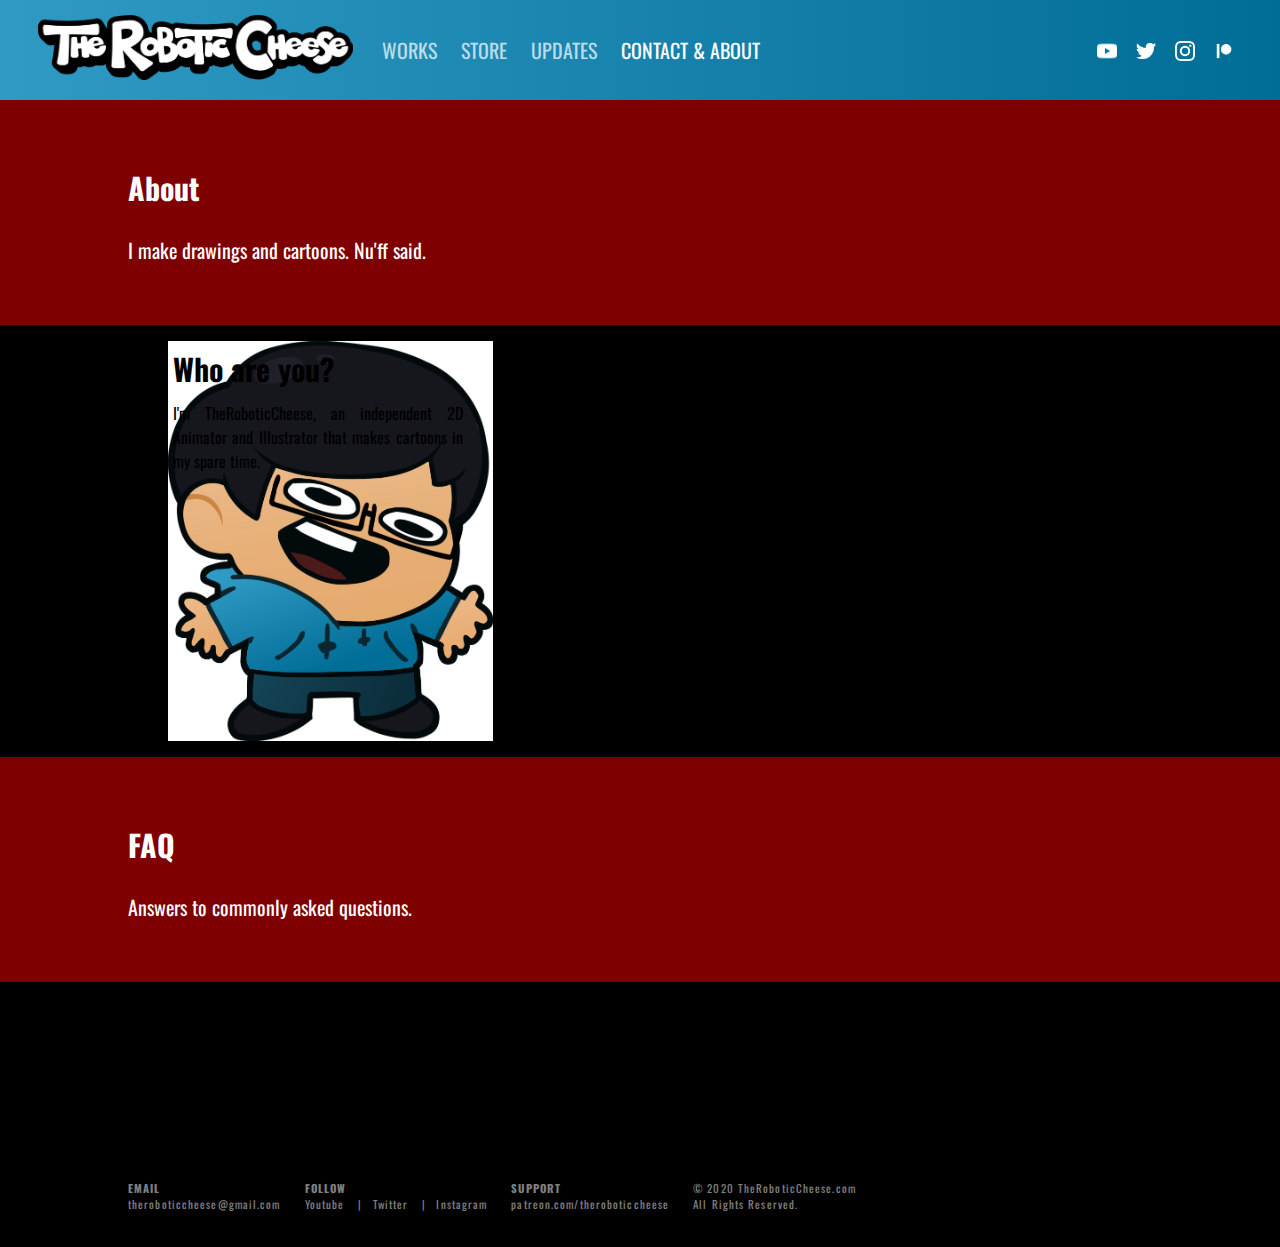
==== about.html @ b4323259 "Add files via upload" ====
<!doctype html>
<html>

	<head>
		<title>TheRoboticCheese | About</title>
        <link href= "main.css" rel="stylesheet"type="text/css" />
        <link href="https://fonts.googleapis.com/css2?family=Oswald&display=swap" rel="stylesheet">
        <link rel= "shortcut icon" type ="image/png" href="logoIcon.png">
	</head>

	<body>
    	<header>
            <nav>
                <ul>
                    <li class="logo"><a href="index.html" class="selected">TheRoboticCheese Logo</a></li>
                    <li ><a href="works.html" >Works</a></li>
                    <li ><a href="store.html" >Store</a></li>
                    <li ><a href="updates.html" >Updates</a></li>
                    <li ><a href="about.html" class="selected">Contact & About</a></li>
                </ul>
                
                <ul class="social_icons">
                    <li class="icon youtube"><a href="https://www.youtube.com/user/TheRoboticCheese">Youtube</a></li>
                    <li class="icon twitter"><a href="https://twitter.com/TheRoboCheese">Twitter</a></li>
                    <li class="icon instagram"><a href="https://www.instagram.com/theroboticcheese/">Instagram</a></li>
                    <li class="icon patreon"><a href ="https://www.patreon.com/theroboticcheese">Patreon</a></li>
                </ul>              
            </nav>
        </header>

		<div class="page_header">
            <h2>About</h2>
            <p>I make drawings and cartoons. Nu'ff said.</p>

            <div class="video-container">
                <div class="color-overlay"></div>
                <video autoplay loop muted>
                    <source src="video.mp4" type="video/mp4">
                </video>
            </div>

        </div>

        <div>
            <ul>
                <li class="about_photo">
                    <div class= "description">
                        <h1>Who are you?</h1>
                        <p>I'm TheRoboticCheese, an independent 2D Animator and Illustrator that makes cartoons in my spare time.</p>
                    </div>
                </li>
            </ul>
        </div>

        <div class="page_header">
            <h2>FAQ</h2>
            <p>Answers to commonly asked questions.</p>

            <div class="video-container">
                <div class="color-overlay"></div>
                <video autoplay loop muted>
                    <source src="video.mp4" type="video/mp4">
                </video>
            </div>

        </div>


        <div class="footeralign">
            <h1>What software do you use?</h1>
            <p>I use Adobe CS6 for all my projects. </p>
        </div>

        
        <footer>
            <ul class="footeralign">
                <li class= "group">
                    EMAIL
                    <ul>
                        <a>theroboticcheese@gmail.com</a>
                    </ul>
                </li>
                <li class= "group">
                    FOLLOW
                    <ul class="linkul">
                        <li class= "link"><a href="https://www.youtube.com/user/TheRoboticCheese">Youtube</a></li>
                        <li class= "link"><a href="https://twitter.com/TheRoboCheese">Twitter</a></li>
                        <li class= "link"><a href="https://www.instagram.com/theroboticcheese/">Instagram</a></li>
                    </ul>
                </li>
                <li class= "group">
                    SUPPORT
                    <ul>
                        <li><a href ="https://www.patreon.com/theroboticcheese">patreon.com/theroboticcheese</a></li>
                    </ul>
                </li>
                <li class= "group">
                    <a>&copy; 2020 TheRoboticCheese.com</a>
                    <ul>
                        <li><a>All Rights Reserved.</a></li>
                    </ul>

                </li>
            </ul>
        </footer>
	</body>

</html>
---- main.css ----
body{

	margin: 0;
	padding: 0;
	background: white;
	
	background-color: black;
	font-family: 'Oswald', Arial, Helvetica, sans-serif;
	overflow-x: hidden;
}

.about_photo{
	margin: 0 10vw;
	position: relative;
	background-image: url("trc_photo.png");
	background-size: 325px;
	width: 325px;
	height: 400px;
	background-color: white;
}


.bg_image{
	top: -15vw;
	left: 0;
	position: absolute;
	background-color: black;
	width: 100%;
	height: 100vh;
	
	background-size: 100%;
	background-repeat: no-repeat;
}

.page_header{
	padding: 40px 10vw;
	margin: 0;
	display: block;
	font-size: 20px;
	color: white;

	background-color: red;
	overflow: hidden;
	position: relative;
}

.page_header h2, p{
	display: block;
	position: relative;
	z-index: 2;

}


.video-container{
	position: absolute;
	top: 0;
	width: 100vw;
	left: 0;
}

.color-overlay{
	z-index: 1;
	top: 0;
	left: 0;
	position: absolute;
	background-color: black;
	width: 100%;
	height: 100vh;
	opacity: 0.5;
}
/* HEADER */

@media screen and (max-width: 1000px){
	body{
		background-color: red;
	}

}

header{
	/*
	position: sticky;
	z-index:100;*/
	width: 100%;
	height:100px;
	top: 0;

	margin: 0;
	padding: 0;

	background-image: linear-gradient( to right, #2F9AC4, #006D96);
	color: white;
		
}

header nav{
	top: 0;
	height: 100px;
	width: 100%;
	padding: 0;
	margin:0;


	display: inline-block;
	position: relative;
	list-style: none;

	/*background-color: red;*/

}

header ul{
	top: 15px;
	margin: 0 0 0 3vw;
	padding: 0;



	display: inline-block;
	list-style: none;
	position: relative;

	/*background-color: pink;*/
}

 header li{

	top: 0;
	margin: 20px 10px;
	padding: 0 ;

	display: inline-block;
	position: relative;

	/*background-color: purple;*/
}

header a{

	opacity: 0.7;

	margin: 0;

	display: inline-block;
	position: relative;

	text-decoration: none;
	transition: 150ms;
	font-size: 20px;
	
	/*font-family: 'Oswald';*/
	text-transform: Uppercase;
	/*letter-spacing: .1em;*/

	color: white;
	/*background-color: orange;*/
}

header ul:hover a{
	opacity: 0.7;
}

header li a:hover{
	opacity: 1;
}

.selected{
	opacity: 1;
}

header ul:hover .logo a{
	opacity: 1;
}

.social_icons{
	float: right;
	margin: 0 3vw 0 0;

}

header .logo{
	vertical-align: top;
	margin: 0;
	padding: 0 15px 0 0;
	width: 315px;
	height: 70px;
}



header .logo a{
	opacity: 1;
	padding: 0;
	margin: 0;

	display: block;

	background-image: url("logo.png");
	
	background-repeat: no-repeat;
	position: absolute;

	
	background-size: 315px;
	width: 315px;
	height: 70px;
	text-indent: -5000px;
	/*background-color: green;*/
}


header .icon{
	margin: 11px 0;
	padding: 15px 7.5px;
	width: 20px;
	height: 20px;
}


header .icon a{

	display: block;

	opacity: 1;

	background-repeat: no-repeat;
	position: absolute;

	background-size: 20px;
	width: 20px;
	height: 20px;


	text-indent: -5000px;
}

 .youtube a{
	background-image: url("yt_icon_mono_dark_Fit.png");

}

.twitter a{
	background-image: url("Twitter_icononly_white.png");

}

.instagram a{
	background-image: url("instagram_white.png");

}

.patreon a{
	background-image: url("Patreon_Mark_White.png");

}

/* FOOTER */

footer{
	/*top: 100%;*/
	display: block;
	position: absolute;
	width: 100vw;
	margin: 0;
	padding: 0;
	overflow: hidden;
	background: black;
	color: white;
}

footer ul{
	margin: 0;
	padding: 0;

	display: block;
	list-style: none;
	position: relative;
}

footer li {

	display: block;
	position: relative;

	text-decoration: none;
	transition: 150ms;
	font-size: 11px;
	font-weight: bold;
	letter-spacing: .1em;

	color: white;

}

footer a{
	text-decoration: none;
	color: white;
	font-weight: normal;

}

footer .group, .link {
	margin: 10px 20px 10px 0;
	padding: 0px;

}

.group {
	opacity: 0.5;
	position: relative;
	display: inline-block;
	/*background-color: green;*/
}

.link {
	margin: 0;
	position: relative;
	display: inline-block;
	/*background-color: blue;*/
}

.link + .link ::before {
	content: "|";
	padding: 0 10px;
}

.footeralign{
	padding: 25px 0;
	margin: 0 10vw;
}


/* STORE */

.ecwid div, .ecwid span, .ecwid a, .ecwid p {
    color: #ffffff !important;
}

/* MISC. */

.section {
	padding: 0;
	display: flex;
	align-items: center;
	justify-content: center;
	overflow: hidden;
	width: 100%;
	height: 35vw;
	position: relative;
}

video {
	margin: 0;
	padding: 0;
	display: flex;
	width: 100%;
	position: relative;
}

.videos{
	padding:60px;
	margin: 0;
	background-color:green;
}

/*
div{

	margin: 0;
	padding: 0;	
	display: inline-block;
	position: relative;
	color: white;
	background-color: purple;

}

div ul{
	display: inline-block;
	margin: 0;
	padding: 0;
	list-style: none;
	text-decoration: none;
	width: 100vw;
	height: 100%;


	background-color: red;
} */



.video_icon1{
	background-image: url("20-08-27_U&K_snapshot.png");
}

.video_icon2{
	background-image: url("supermega.png");
}

.video_icon3{
	background-image: url("gamegrumps.png");
}

.works {
	overflow: hidden;
	margin: 0;
	padding: 0;
	width: 100vw;
	display: inline-block;
	position: relative;
	/*background-color: red; */
}

.works ul{
	padding: 0;
	display: inline-block;
	position: relative;
	margin: 0 10vw;
	/*background-color: green; */
}

.works ul li{
	margin:  50px 0;
	padding: 0;
	width: 40vw;
	height: 22.5vw;
	display: block;
	position: relative;
	background-size: 40vw;
	background-color: blue; 
}

.description{
	width: 300px;
	height: 28vw;
	left: 105%;
	overflow: hidden;
	/*background-color: red;*/
	transition: 150ms;
}

.description p, h1{
	padding: 5px;
	margin:0;
}
.description p{
	text-align: justify;
	text-justify: inter-character;	
}

.description h1{
	font-size: 30px;
}

.works_link{
	display: block;
	position: absolute;
	background-color: white;
	opacity: 0;
	width: 100%;
	height: 100%;
	transition: 150ms;
}

.works_link a{
	opacity: 0;
	display: block;
	width: 100%;
	height: 100%;
	overflow: hidden;
}

.works_link:hover{
	opacity:0.2;
	transition: 150ms;
}

.contact-form{
	margin: 0 10vw;
	display: inline-block;
	width: 100%;

}

.text_inputs input{
	margin: 10px;
	width: 50vw;
	font-size: 20px;
	background: transparent;
	display: inline-block;
	flex-direction: column;
}
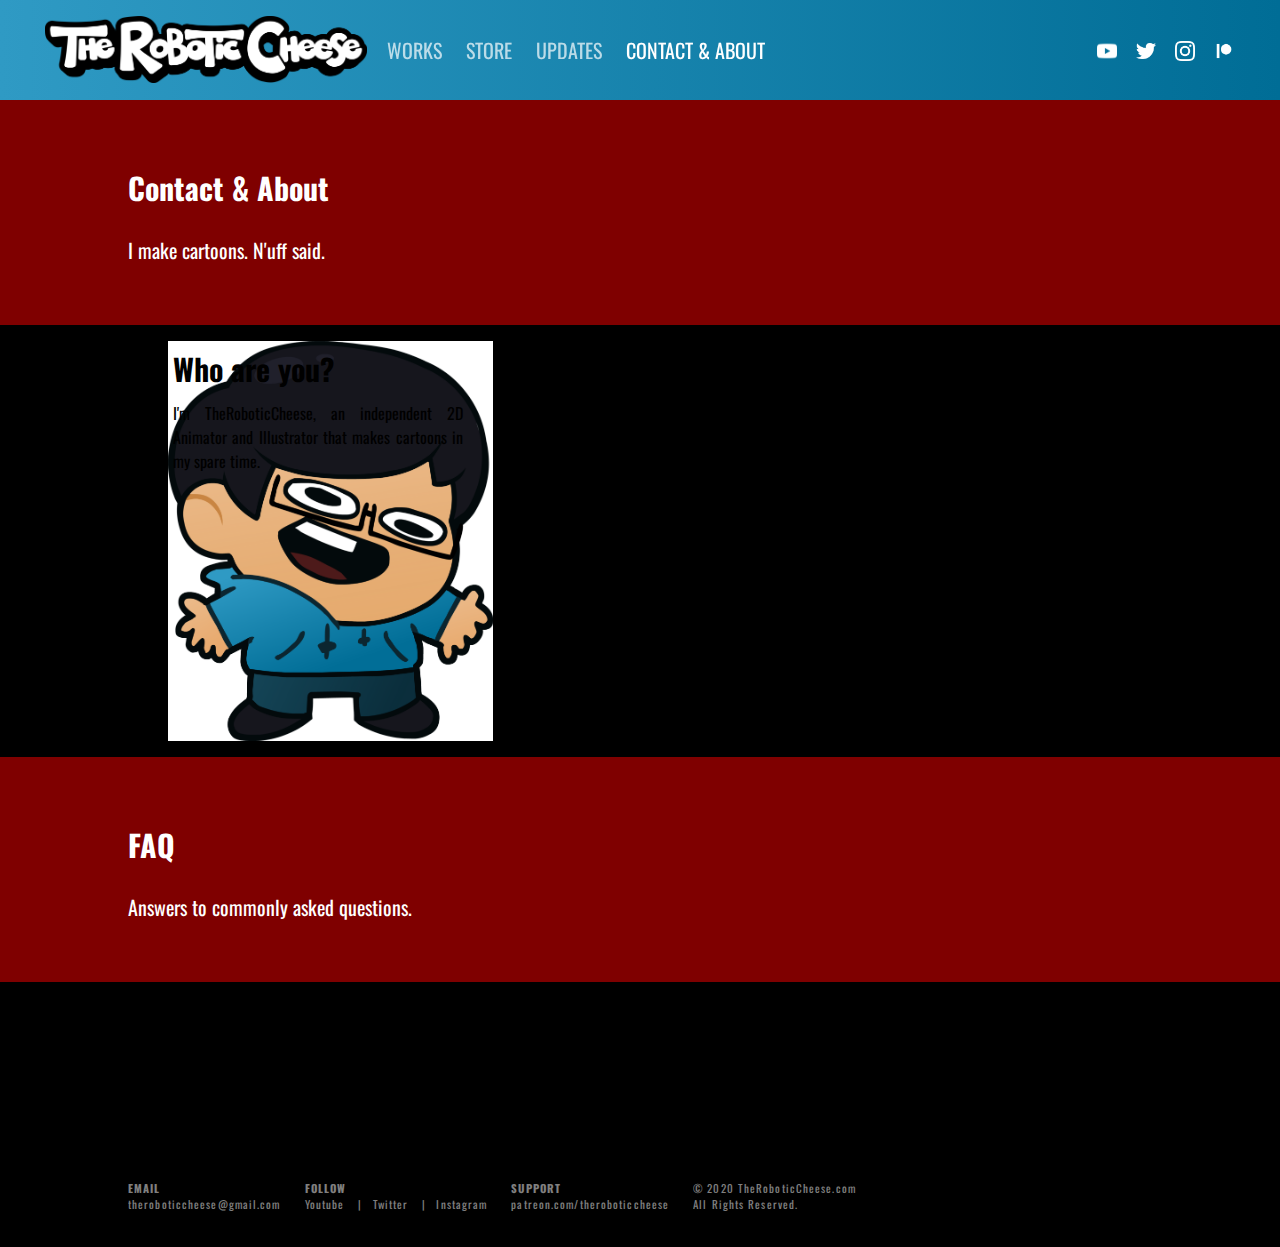
==== commit 9bfea39d: "Add files via upload" ====
--- a/about.html
+++ b/about.html
@@ -29,8 +29,8 @@
         </header>
 
 		<div class="page_header">
-            <h2>About</h2>
-            <p>I make drawings and cartoons. Nu'ff said.</p>
+            <h2>Contact & About</h2>
+            <p>I make cartoons. N'uff said.</p>
 
             <div class="video-container">
                 <div class="color-overlay"></div>
--- a/main.css
+++ b/main.css
@@ -1,3 +1,20 @@
+@keyframes transitionIN{
+	from{
+		opacity:0;
+		transform: rotateX(-10deg);
+
+	}
+
+	to{
+		opacity:1;
+		transform: rotateX(0);
+	}
+}
+
+.content{
+	animation: transitionIN 0.75s;
+}
+
 body{
 
 	margin: 0;
@@ -7,6 +24,7 @@
 	background-color: black;
 	font-family: 'Oswald', Arial, Helvetica, sans-serif;
 	overflow-x: hidden;
+	
 }
 
 .about_photo{
@@ -79,9 +97,9 @@
 }
 
 header{
-	/*
+	
 	position: sticky;
-	z-index:100;*/
+	z-index: 500;
 	width: 100%;
 	height:100px;
 	top: 0;
@@ -183,12 +201,10 @@
 	vertical-align: top;
 	margin: 0;
 	padding: 0 15px 0 0;
-	width: 315px;
+	width: 320px;
 	height: 70px;
 }
 
-
-
 header .logo a{
 	opacity: 1;
 	padding: 0;
@@ -200,13 +216,24 @@
 	
 	background-repeat: no-repeat;
 	position: absolute;
-
-	
-	background-size: 315px;
-	width: 315px;
-	height: 70px;
+	
+	background-size: 100%;
+	top: 2%;
+	left: 2%;
+	width: 96%;
+	height: 96%;
 	text-indent: -5000px;
 	/*background-color: green;*/
+	transition: 150ms;
+}
+
+.logo a:hover{
+	top: 0;
+	left: 0;
+	width: 100%;
+	height: 100%;
+	transition: 150ms;
+	
 }
 
 
@@ -337,84 +364,33 @@
     color: #ffffff !important;
 }
 
-/* MISC. */
-
-.section {
-	padding: 0;
-	display: flex;
-	align-items: center;
-	justify-content: center;
-	overflow: hidden;
-	width: 100%;
-	height: 35vw;
-	position: relative;
-}
-
-video {
-	margin: 0;
-	padding: 0;
-	display: flex;
-	width: 100%;
-	position: relative;
-}
-
-.videos{
-	padding:60px;
-	margin: 0;
-	background-color:green;
-}
-
-/*
-div{
-
-	margin: 0;
-	padding: 0;	
-	display: inline-block;
-	position: relative;
-	color: white;
-	background-color: purple;
-
-}
-
-div ul{
-	display: inline-block;
-	margin: 0;
-	padding: 0;
-	list-style: none;
-	text-decoration: none;
-	width: 100vw;
-	height: 100%;
-
-
-	background-color: red;
-} */
-
-
-
-.video_icon1{
-	background-image: url("20-08-27_U&K_snapshot.png");
-}
-
-.video_icon2{
-	background-image: url("supermega.png");
-}
-
-.video_icon3{
-	background-image: url("gamegrumps.png");
-}
+.ecwid {
+	padding: 10px;
+}
+
+.store{
+	margin: 0 10vw;
+	height: 23vw;
+	background-color: white;
+	opacity: 0.7;
+}
+
+/* WORKS */
 
 .works {
 	overflow: hidden;
 	margin: 0;
 	padding: 0;
 	width: 100vw;
+
 	display: inline-block;
 	position: relative;
 	/*background-color: red; */
 }
 
 .works ul{
-	padding: 0;
+	left: -0.5vw;
+	padding: 5px 0;
 	display: inline-block;
 	position: relative;
 	margin: 0 10vw;
@@ -422,17 +398,20 @@
 }
 
 .works ul li{
-	margin:  50px 0;
-	padding: 0;
-	width: 40vw;
-	height: 22.5vw;
-	display: block;
+	margin:  0 ;
+	padding: 0;
+	width: 15vw;
+	height: 23vw;
+	display: inline-block;
 	position: relative;
 	background-size: 40vw;
-	background-color: blue; 
-}
+	/*background-color: blue; */
+	transition: 150ms;
+}
+
 
 .description{
+	/*visibility: hidden;*/
 	width: 300px;
 	height: 28vw;
 	left: 105%;
@@ -455,13 +434,26 @@
 }
 
 .works_link{
+	border-radius: 0.5vw;
 	display: block;
 	position: absolute;
 	background-color: white;
-	opacity: 0;
+	top: 2.5%;
+	left: 2.5%;
+	width: 95%;
+	height: 95%;
+	transition: 150ms;
+	background-size: 100% 100%;
+}
+
+.works_link:hover{
+	top: 0;
+	left: 0;
+	margin: 0 ;
+	padding: 0;
 	width: 100%;
 	height: 100%;
-	transition: 150ms;
+
 }
 
 .works_link a{
@@ -473,9 +465,40 @@
 }
 
 .works_link:hover{
-	opacity:0.2;
-	transition: 150ms;
-}
+	transition: 150ms;
+}
+
+
+/* MISC. */
+
+.vidWindow {
+	padding: 0;
+	display: flex;
+	align-items: center;
+	justify-content: center;
+	overflow: hidden;
+	width: 100%;
+	height: 35vw;
+	position: relative;
+}
+
+video {
+	margin: 0;
+	padding: 0;
+	display: flex;
+	width: 100%;
+	position: relative;
+}
+
+.videos{
+	padding:60px;
+	margin: 0;
+	background-color:green;
+}
+
+
+
+
 
 .contact-form{
 	margin: 0 10vw;
@@ -493,4 +516,86 @@
 	flex-direction: column;
 }
 
-
+.video_icon1{
+	background-image: url("usagiandkaeru.png");
+}
+
+.video_icon2{
+	background-image: url("supermega.png");
+}
+
+.video_icon3{
+	background-image: url("gamegrumps.png");
+}
+
+.title{
+	margin: 10px 10vw 0 10vw;
+	font-size: 20px;
+	color: white;
+	display:inline-block;
+	/*background-color: green;*/
+
+}
+.title h2{
+	letter-spacing: 2.5px;
+	text-transform: Uppercase;
+	opacity: 0.7;
+	margin: 0;
+	padding: 0;
+	display: inline;
+	/*background-color: blue;*/
+	transition: 150ms;
+}
+.title a{
+	text-decoration: none;
+	color: white;
+}
+
+.title .desc{
+	left: -10px;
+	margin: 10px;
+	opacity: 0;
+	display: inline;
+	text-align: right;
+	/*background-color: red;*/
+	transition: 500ms;
+}
+
+.section:hover h2{
+	opacity: 1;
+	transition: 150ms;
+}
+
+.section:hover .desc{
+	left: 0;
+	opacity: 1;
+
+	transition: 150ms;
+}
+
+.tag {
+
+	background-color: rgb(235, 0, 0);
+	color: white;
+	box-shadow: 0.2vw 0.2vw white;
+
+	font-weight: 900;
+	z-index: 100;
+	font-size: 1vw;
+	padding: 0.25vw 0.5vw;
+	letter-spacing: 0.05vw;
+	margin: 0;
+	position: absolute;
+	display: inline-block;
+
+	transition: 150ms;
+}
+
+li:hover .tag{
+	background-color: rgb(235, 0, 0);
+	color: white;
+	box-shadow: 0.2vw 0.2vw white;
+	opacity: 1;
+	font-size: 1.2vw;
+	transition: 150ms;
+}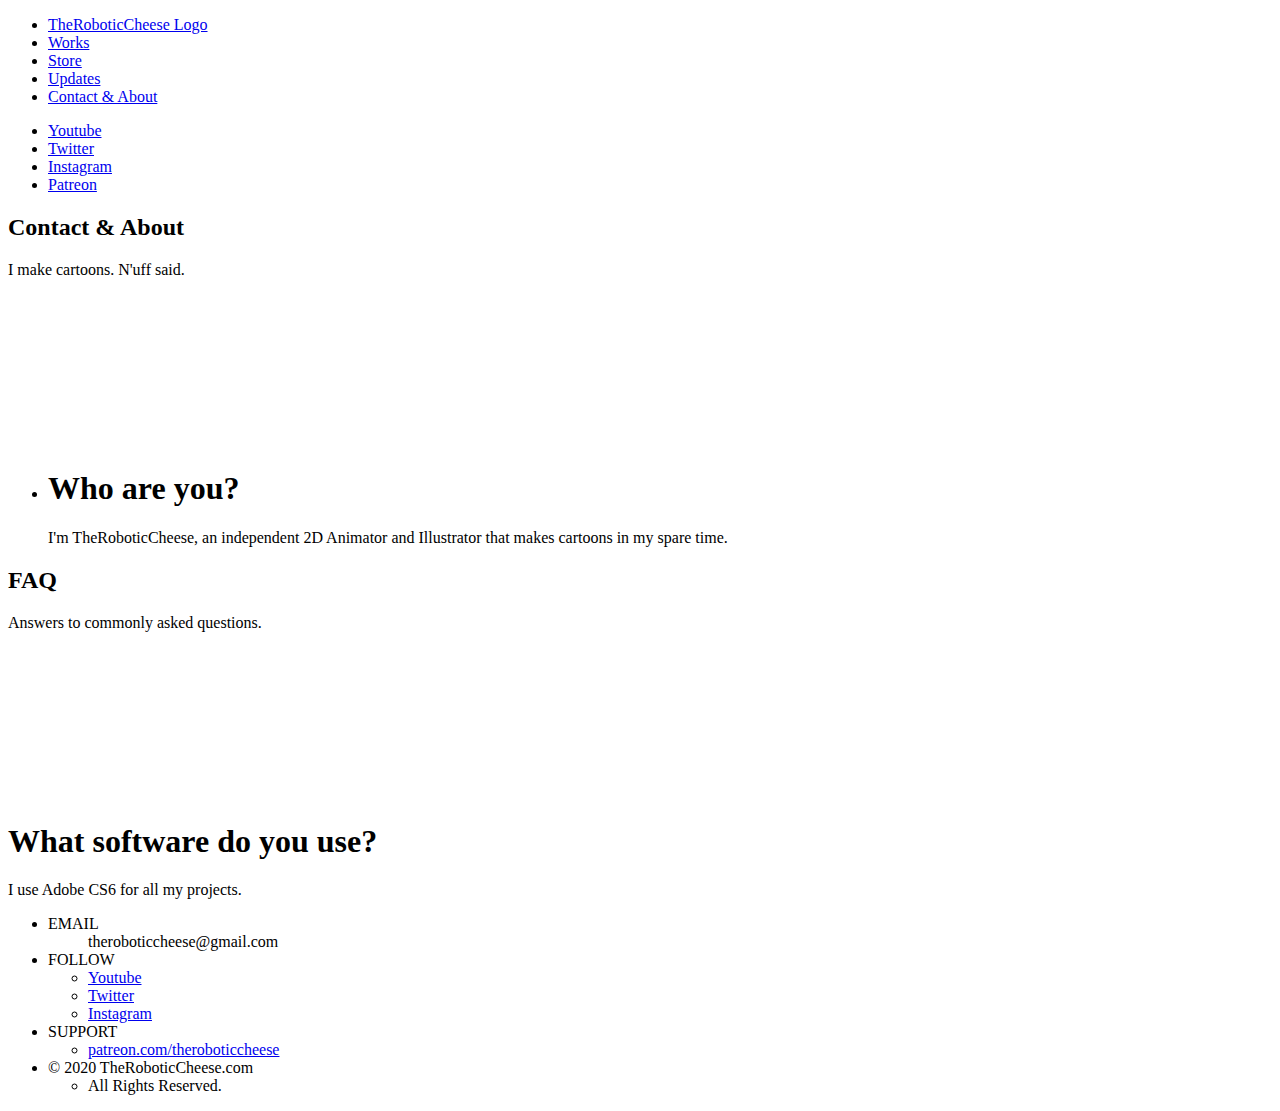
==== commit 7b741ea6: "UK navbar styling" ====
--- a/about.html
+++ b/about.html
@@ -3,7 +3,7 @@
 
 	<head>
 		<title>TheRoboticCheese | About</title>
-        <link href= "main.css" rel="stylesheet"type="text/css" />
+        <!-- <link href= "main.css" rel="stylesheet"type="text/css" /> -->
         <link href="https://fonts.googleapis.com/css2?family=Oswald&display=swap" rel="stylesheet">
         <link rel= "shortcut icon" type ="image/png" href="logoIcon.png">
 	</head>
--- a/main.css
+++ b/main.css
@@ -1,601 +1,72 @@
-@keyframes transitionIN{
-	from{
-		opacity:0;
-		transform: rotateX(-10deg);
-
-	}
-
-	to{
-		opacity:1;
-		transform: rotateX(0);
-	}
-}
-
-.content{
-	animation: transitionIN 0.75s;
-}
-
 body{
 
 	margin: 0;
 	padding: 0;
-	background: white;
-	
-	background-color: black;
+	/*background: white;*/
+	/*background-color: black;*/
 	font-family: 'Oswald', Arial, Helvetica, sans-serif;
 	overflow-x: hidden;
-	
-}
-
-.about_photo{
-	margin: 0 10vw;
-	position: relative;
-	background-image: url("trc_photo.png");
-	background-size: 325px;
-	width: 325px;
-	height: 400px;
-	background-color: white;
-}
-
-
-.bg_image{
-	top: -15vw;
-	left: 0;
-	position: absolute;
-	background-color: black;
-	width: 100%;
-	height: 100vh;
-	
-	background-size: 100%;
-	background-repeat: no-repeat;
-}
-
-.page_header{
-	padding: 40px 10vw;
-	margin: 0;
-	display: block;
-	font-size: 20px;
-	color: white;
-
-	background-color: red;
-	overflow: hidden;
-	position: relative;
-}
-
-.page_header h2, p{
-	display: block;
-	position: relative;
-	z-index: 2;
-
-}
-
-
-.video-container{
-	position: absolute;
-	top: 0;
-	width: 100vw;
-	left: 0;
-}
-
-.color-overlay{
-	z-index: 1;
-	top: 0;
-	left: 0;
-	position: absolute;
-	background-color: black;
-	width: 100%;
-	height: 100vh;
-	opacity: 0.5;
-}
-/* HEADER */
-
-@media screen and (max-width: 1000px){
-	body{
-		background-color: red;
-	}
-
-}
-
-header{
-	
-	position: sticky;
-	z-index: 500;
-	width: 100%;
-	height:100px;
-	top: 0;
-
-	margin: 0;
-	padding: 0;
-
-	background-image: linear-gradient( to right, #2F9AC4, #006D96);
-	color: white;
-		
-}
-
-header nav{
-	top: 0;
-	height: 100px;
-	width: 100%;
-	padding: 0;
-	margin:0;
-
-
-	display: inline-block;
-	position: relative;
 	list-style: none;
-
-	/*background-color: red;*/
 
 }
 
 header ul{
-	top: 15px;
-	margin: 0 0 0 3vw;
+	z-index: 100;
+	/*background-color: rgb(0, 128, 0, .5);*/
+	margin: 0;
 	padding: 0;
-
-
-
-	display: inline-block;
-	list-style: none;
-	position: relative;
-
-	/*background-color: pink;*/
+	width: 100%;
 }
 
- header li{
+header li{
+	opacity: 100%;
+	list-style-type: none;
 
-	top: 0;
-	margin: 20px 10px;
-	padding: 0 ;
-
-	display: inline-block;
-	position: relative;
-
-	/*background-color: purple;*/
+	display: block;
+	margin: auto;
+	width: 25vw;
+	text-decoration: none;
+	padding: 2%;
+	/*background-color: orange;*/
+	
 }
 
-header a{
-
-	opacity: 0.7;
-
+header .logo{
+	z-index: 10;
+	display: inline-block;
 	margin: 0;
-
-	display: inline-block;
-	position: relative;
-
-	text-decoration: none;
-	transition: 150ms;
-	font-size: 20px;
-	
-	/*font-family: 'Oswald';*/
-	text-transform: Uppercase;
-	/*letter-spacing: .1em;*/
-
-	color: white;
-	/*background-color: orange;*/
-}
-
-header ul:hover a{
-	opacity: 0.7;
-}
-
-header li a:hover{
-	opacity: 1;
-}
-
-.selected{
-	opacity: 1;
-}
-
-header ul:hover .logo a{
-	opacity: 1;
-}
-
-.social_icons{
-	float: right;
-	margin: 0 3vw 0 0;
+	width: 100%;
+	text-indent: -10000px;
+	background-size: 100%;
+	background-repeat: no-repeat;
+	/*background-color: red;*/
+	transition: 0.25s;
 
 }
 
-header .logo{
-	vertical-align: top;
-	margin: 0;
-	padding: 0 15px 0 0;
-	width: 320px;
-	height: 70px;
+header .logo:hover{
+	transform: scale(1.1);
+	transition: 0.25s;
 }
 
-header .logo a{
-	opacity: 1;
-	padding: 0;
-	margin: 0;
+.banner-image{
+	z-index: -100;
+	position: absolute;
+	top: 0;
+	background-color: black;
+	width: 100%;
+	height: 100vw;
+}
+/* mobile styling */
+@media only screen and (max-width: 100vh){
+	body{
+		transition: 0.5s;
+	}
+	.banner-image{
+		background-color: white;
+	}
+	header li{
+		width: 45vw;
+	}
 
-	display: block;
-
-	background-image: url("logo.png");
-	
-	background-repeat: no-repeat;
-	position: absolute;
-	
-	background-size: 100%;
-	top: 2%;
-	left: 2%;
-	width: 96%;
-	height: 96%;
-	text-indent: -5000px;
-	/*background-color: green;*/
-	transition: 150ms;
-}
-
-.logo a:hover{
-	top: 0;
-	left: 0;
-	width: 100%;
-	height: 100%;
-	transition: 150ms;
-	
-}
-
-
-header .icon{
-	margin: 11px 0;
-	padding: 15px 7.5px;
-	width: 20px;
-	height: 20px;
-}
-
-
-header .icon a{
-
-	display: block;
-
-	opacity: 1;
-
-	background-repeat: no-repeat;
-	position: absolute;
-
-	background-size: 20px;
-	width: 20px;
-	height: 20px;
-
-
-	text-indent: -5000px;
-}
-
- .youtube a{
-	background-image: url("yt_icon_mono_dark_Fit.png");
-
-}
-
-.twitter a{
-	background-image: url("Twitter_icononly_white.png");
-
-}
-
-.instagram a{
-	background-image: url("instagram_white.png");
-
-}
-
-.patreon a{
-	background-image: url("Patreon_Mark_White.png");
-
-}
-
-/* FOOTER */
-
-footer{
-	/*top: 100%;*/
-	display: block;
-	position: absolute;
-	width: 100vw;
-	margin: 0;
-	padding: 0;
-	overflow: hidden;
-	background: black;
-	color: white;
-}
-
-footer ul{
-	margin: 0;
-	padding: 0;
-
-	display: block;
-	list-style: none;
-	position: relative;
-}
-
-footer li {
-
-	display: block;
-	position: relative;
-
-	text-decoration: none;
-	transition: 150ms;
-	font-size: 11px;
-	font-weight: bold;
-	letter-spacing: .1em;
-
-	color: white;
-
-}
-
-footer a{
-	text-decoration: none;
-	color: white;
-	font-weight: normal;
-
-}
-
-footer .group, .link {
-	margin: 10px 20px 10px 0;
-	padding: 0px;
-
-}
-
-.group {
-	opacity: 0.5;
-	position: relative;
-	display: inline-block;
-	/*background-color: green;*/
-}
-
-.link {
-	margin: 0;
-	position: relative;
-	display: inline-block;
-	/*background-color: blue;*/
-}
-
-.link + .link ::before {
-	content: "|";
-	padding: 0 10px;
-}
-
-.footeralign{
-	padding: 25px 0;
-	margin: 0 10vw;
-}
-
-
-/* STORE */
-
-.ecwid div, .ecwid span, .ecwid a, .ecwid p {
-    color: #ffffff !important;
-}
-
-.ecwid {
-	padding: 10px;
-}
-
-.store{
-	margin: 0 10vw;
-	height: 23vw;
-	background-color: white;
-	opacity: 0.7;
-}
-
-/* WORKS */
-
-.works {
-	overflow: hidden;
-	margin: 0;
-	padding: 0;
-	width: 100vw;
-
-	display: inline-block;
-	position: relative;
-	/*background-color: red; */
-}
-
-.works ul{
-	left: -0.5vw;
-	padding: 5px 0;
-	display: inline-block;
-	position: relative;
-	margin: 0 10vw;
-	/*background-color: green; */
-}
-
-.works ul li{
-	margin:  0 ;
-	padding: 0;
-	width: 15vw;
-	height: 23vw;
-	display: inline-block;
-	position: relative;
-	background-size: 40vw;
-	/*background-color: blue; */
-	transition: 150ms;
-}
-
-
-.description{
-	/*visibility: hidden;*/
-	width: 300px;
-	height: 28vw;
-	left: 105%;
-	overflow: hidden;
-	/*background-color: red;*/
-	transition: 150ms;
-}
-
-.description p, h1{
-	padding: 5px;
-	margin:0;
-}
-.description p{
-	text-align: justify;
-	text-justify: inter-character;	
-}
-
-.description h1{
-	font-size: 30px;
-}
-
-.works_link{
-	border-radius: 0.5vw;
-	display: block;
-	position: absolute;
-	background-color: white;
-	top: 2.5%;
-	left: 2.5%;
-	width: 95%;
-	height: 95%;
-	transition: 150ms;
-	background-size: 100% 100%;
-}
-
-.works_link:hover{
-	top: 0;
-	left: 0;
-	margin: 0 ;
-	padding: 0;
-	width: 100%;
-	height: 100%;
-
-}
-
-.works_link a{
-	opacity: 0;
-	display: block;
-	width: 100%;
-	height: 100%;
-	overflow: hidden;
-}
-
-.works_link:hover{
-	transition: 150ms;
-}
-
-
-/* MISC. */
-
-.vidWindow {
-	padding: 0;
-	display: flex;
-	align-items: center;
-	justify-content: center;
-	overflow: hidden;
-	width: 100%;
-	height: 35vw;
-	position: relative;
-}
-
-video {
-	margin: 0;
-	padding: 0;
-	display: flex;
-	width: 100%;
-	position: relative;
-}
-
-.videos{
-	padding:60px;
-	margin: 0;
-	background-color:green;
-}
-
-
-
-
-
-.contact-form{
-	margin: 0 10vw;
-	display: inline-block;
-	width: 100%;
-
-}
-
-.text_inputs input{
-	margin: 10px;
-	width: 50vw;
-	font-size: 20px;
-	background: transparent;
-	display: inline-block;
-	flex-direction: column;
-}
-
-.video_icon1{
-	background-image: url("usagiandkaeru.png");
-}
-
-.video_icon2{
-	background-image: url("supermega.png");
-}
-
-.video_icon3{
-	background-image: url("gamegrumps.png");
-}
-
-.title{
-	margin: 10px 10vw 0 10vw;
-	font-size: 20px;
-	color: white;
-	display:inline-block;
-	/*background-color: green;*/
-
-}
-.title h2{
-	letter-spacing: 2.5px;
-	text-transform: Uppercase;
-	opacity: 0.7;
-	margin: 0;
-	padding: 0;
-	display: inline;
-	/*background-color: blue;*/
-	transition: 150ms;
-}
-.title a{
-	text-decoration: none;
-	color: white;
-}
-
-.title .desc{
-	left: -10px;
-	margin: 10px;
-	opacity: 0;
-	display: inline;
-	text-align: right;
-	/*background-color: red;*/
-	transition: 500ms;
-}
-
-.section:hover h2{
-	opacity: 1;
-	transition: 150ms;
-}
-
-.section:hover .desc{
-	left: 0;
-	opacity: 1;
-
-	transition: 150ms;
-}
-
-.tag {
-
-	background-color: rgb(235, 0, 0);
-	color: white;
-	box-shadow: 0.2vw 0.2vw white;
-
-	font-weight: 900;
-	z-index: 100;
-	font-size: 1vw;
-	padding: 0.25vw 0.5vw;
-	letter-spacing: 0.05vw;
-	margin: 0;
-	position: absolute;
-	display: inline-block;
-
-	transition: 150ms;
-}
-
-li:hover .tag{
-	background-color: rgb(235, 0, 0);
-	color: white;
-	box-shadow: 0.2vw 0.2vw white;
-	opacity: 1;
-	font-size: 1.2vw;
-	transition: 150ms;
 }